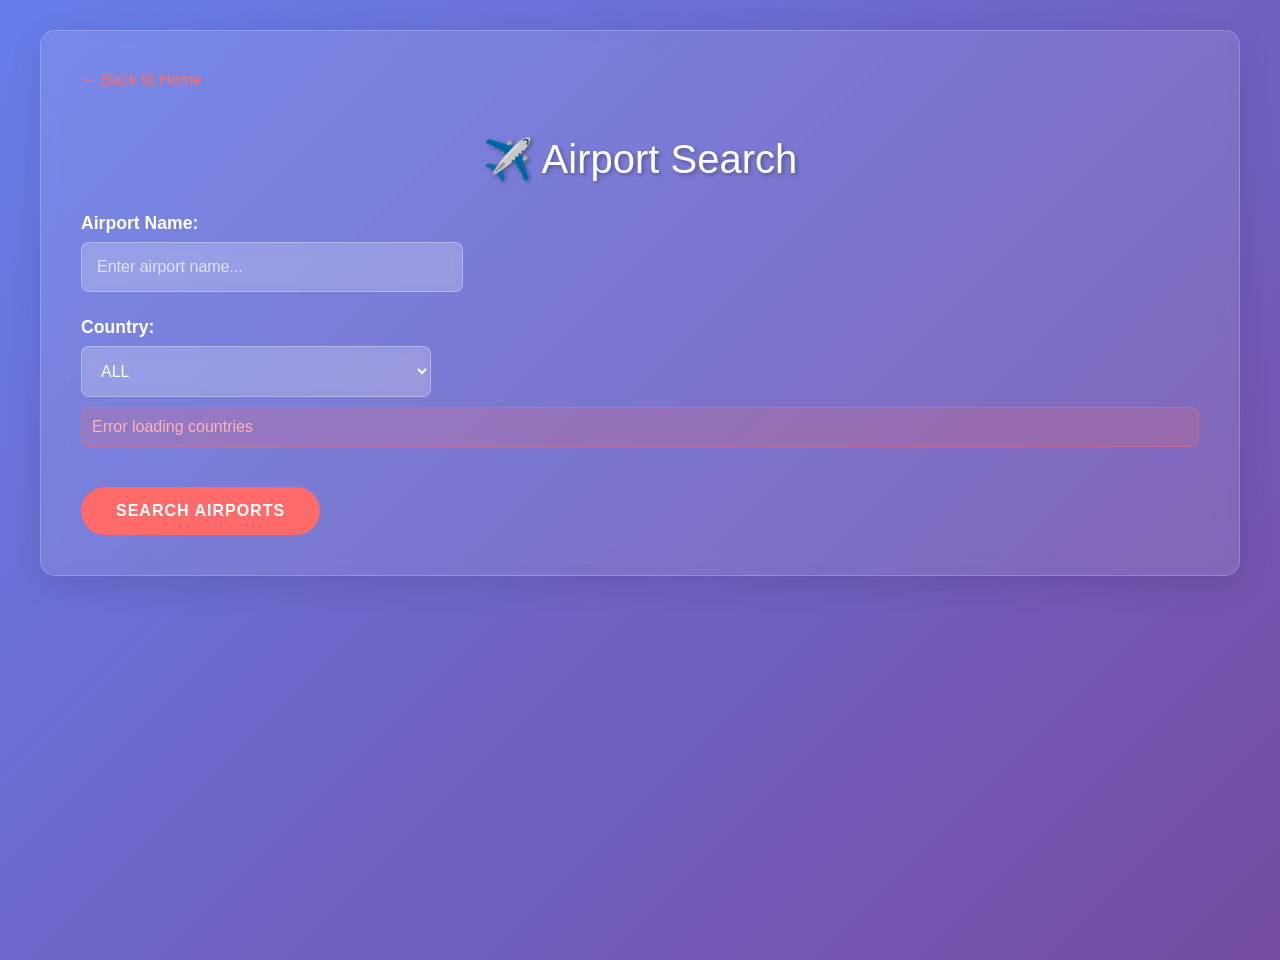
==== templates/airports.html @ f55372cd "feat: complete UI for airport search :)" ====
<!DOCTYPE html>
<html lang="en">
<head>
    <meta charset="UTF-8">
    <meta name="viewport" content="width=device-width, initial-scale=1.0">
    <title>Airport Search</title>
    <style>
        body {
            font-family: Arial, sans-serif;
            margin: 0;
            padding: 0;
            min-height: 100vh;
            background: linear-gradient(135deg, #667eea 0%, #764ba2 100%);
            color: white;
        }
        .container {
            max-width: 1200px;
            margin: 0 auto;
            padding: 30px;
            min-height: 100vh;
        }
        .main-content {
            background: rgba(255, 255, 255, 0.1);
            border-radius: 15px;
            padding: 40px;
            backdrop-filter: blur(10px);
            border: 1px solid rgba(255, 255, 255, 0.2);
            box-shadow: 0 8px 32px rgba(0,0,0,0.1);
            margin-bottom: 30px;
        }
        h1 {
            color: white;
            margin-bottom: 30px;
            font-size: 2.5rem;
            font-weight: 300;
            text-shadow: 2px 2px 4px rgba(0,0,0,0.3);
            text-align: center;
        }
        .home-link {
            display: inline-block;
            color: #ff6b6b;
            text-decoration: none;
            margin-bottom: 20px;
            font-size: 1rem;
            transition: all 0.3s ease;
        }
        .home-link:hover {
            color: #ff5252;
            text-shadow: 0 2px 4px rgba(0,0,0,0.2);
        }
        .form-group {
            margin-bottom: 25px;
        }
        label {
            display: block;
            margin-bottom: 8px;
            font-weight: 600;
            color: white;
            font-size: 1.1rem;
        }
        input[type="text"], select {
            width: 100%;
            max-width: 350px;
            padding: 15px;
            border: 1px solid rgba(255, 255, 255, 0.3);
            border-radius: 8px;
            font-size: 16px;
            background: rgba(255, 255, 255, 0.15);
            color: white;
            backdrop-filter: blur(5px);
            transition: all 0.3s ease;
        }
        input[type="text"]:focus, select:focus {
            outline: none;
            border-color: #ff6b6b;
            background: rgba(255, 255, 255, 0.25);
            box-shadow: 0 0 15px rgba(255, 107, 107, 0.3);
        }
        input[type="text"]::placeholder {
            color: rgba(255, 255, 255, 0.7);
        }
        select option {
            background: #764ba2;
            color: white;
        }
        button {
            background: #ff6b6b;
            color: white;
            padding: 15px 35px;
            border: none;
            border-radius: 25px;
            cursor: pointer;
            font-size: 16px;
            font-weight: 600;
            margin-top: 15px;
            transition: all 0.3s ease;
            text-transform: uppercase;
            letter-spacing: 1px;
        }
        button:hover {
            background: #ff5252;
            transform: translateY(-1px);
            box-shadow: 0 4px 15px rgba(255, 107, 107, 0.4);
        }
        button:disabled {
            background: rgba(108, 117, 125, 0.6);
            cursor: not-allowed;
            transform: none;
            box-shadow: none;
        }
        .loading {
            display: none;
            color: #ff6b6b;
            font-style: italic;
            margin-top: 10px;
        }
        .error {
            color: #ffb3b3;
            margin-top: 10px;
            display: none;
            background: rgba(255, 107, 107, 0.2);
            padding: 10px;
            border-radius: 8px;
            border: 1px solid rgba(255, 107, 107, 0.4);
        }
        .results {
            background: rgba(255, 255, 255, 0.1);
            border-radius: 15px;
            padding: 30px;
            backdrop-filter: blur(10px);
            border: 1px solid rgba(255, 255, 255, 0.2);
            box-shadow: 0 8px 32px rgba(0,0,0,0.1);
        }
        .results h2 {
            color: white;
            margin-bottom: 20px;
            font-size: 2rem;
            font-weight: 400;
            text-align: center;
        }
        table {
            width: 100%;
            border-collapse: collapse;
            margin-top: 20px;
            background: rgba(255, 255, 255, 0.05);
            border-radius: 10px;
            overflow: hidden;
            box-shadow: 0 4px 15px rgba(0,0,0,0.1);
        }
        th, td {
            padding: 15px 12px;
            text-align: left;
            border-bottom: 1px solid rgba(255, 255, 255, 0.1);
        }
        th {
            background: rgba(255, 255, 255, 0.1);
            font-weight: 600;
            color: white;
            text-transform: uppercase;
            letter-spacing: 1px;
            font-size: 0.9rem;
        }
        td {
            color: rgba(255, 255, 255, 0.9);
        }
        td strong {
            color: white;
        }
        tr:hover {
            background: rgba(255, 255, 255, 0.1);
        }
        .no-results {
            text-align: center;
            color: rgba(255, 255, 255, 0.7);
            font-style: italic;
            padding: 40px;
            font-size: 1.1rem;
        }
        .results-count {
            color: rgba(255, 255, 255, 0.8);
            margin-bottom: 15px;
            font-size: 1.1rem;
            text-align: center;
        }
        
        @media (max-width: 768px) {
            .container {
                padding: 20px;
            }
            .main-content {
                padding: 25px 20px;
            }
            h1 {
                font-size: 2rem;
            }
            input[type="text"], select {
                max-width: 100%;
            }
            table {
                font-size: 0.9rem;
            }
            th, td {
                padding: 10px 8px;
            }
        }
    </style>
</head>
<body>
    <div class="container">
        <div class="main-content">
            <a href="/" class="home-link">← Back to Home</a>
            <h1>✈️ Airport Search</h1>
            
            <form id="searchForm">
            <div class="form-group">
                <label for="airportName">Airport Name:</label>
                <input type="text" id="airportName" name="name" placeholder="Enter airport name..." required>
            </div>
            
            <div class="form-group">
                <label for="country">Country:</label>
                <select id="country" name="country">
                    <option value="ALL">ALL</option>
                </select>
                <div class="loading" id="countryLoading">Loading countries...</div>
                <div class="error" id="countryError">Error loading countries</div>
            </div>
            
            <button type="submit" id="searchButton">Search Airports</button>
            <div class="loading" id="searchLoading">Searching...</div>
            <div class="error" id="searchError"></div>
        </form>
        </div>
        
        <div class="results" id="results" style="display: none;">
            <h2>Search Results</h2>
            <div class="results-count" id="resultsCount"></div>
            <div id="resultsTable"></div>
        </div>
    </div>

    <script>
        // Load countries on page load
        document.addEventListener('DOMContentLoaded', function() {
            loadCountries();
        });

        // Load countries from API
        async function loadCountries() {
            const countrySelect = document.getElementById('country');
            const countryLoading = document.getElementById('countryLoading');
            const countryError = document.getElementById('countryError');
            
            countryLoading.style.display = 'block';
            countryError.style.display = 'none';
            
            try {
                const response = await fetch('/api/country');
                if (!response.ok) {
                    throw new Error('Failed to load countries');
                }
                
                const data = await response.json();
                
                // Clear existing options except ALL
                countrySelect.innerHTML = '<option value="ALL">ALL</option>';
                
                // Add countries to dropdown, sorted by name
                data.countries.forEach(country => {
                    const option = document.createElement('option');
                    option.value = country.code;  // Use code as value instead of id
                    option.textContent = country.name;
                    countrySelect.appendChild(option);
                });
                
                countryLoading.style.display = 'none';
            } catch (error) {
                console.error('Error loading countries:', error);
                countryLoading.style.display = 'none';
                countryError.style.display = 'block';
            }
        }

        // Handle form submission
        document.getElementById('searchForm').addEventListener('submit', async function(e) {
            e.preventDefault();
            
            const airportName = document.getElementById('airportName').value.trim();
            const country = document.getElementById('country').value;
            const searchButton = document.getElementById('searchButton');
            const searchLoading = document.getElementById('searchLoading');
            const searchError = document.getElementById('searchError');
            const results = document.getElementById('results');
            
            if (!airportName) {
                searchError.textContent = 'Please enter an airport name';
                searchError.style.display = 'block';
                return;
            }
            
            // Show loading state
            searchButton.disabled = true;
            searchLoading.style.display = 'block';
            searchError.style.display = 'none';
            results.style.display = 'none';
            
            try {
                // Build API URL
                let apiUrl = `/api/airport/search?name=${encodeURIComponent(airportName)}`;
                if (country !== 'ALL') {
                    apiUrl += `&country=${encodeURIComponent(country)}`;
                }
                
                const response = await fetch(apiUrl);
                if (!response.ok) {
                    throw new Error('Search failed');
                }
                
                const data = await response.json();
                displayResults(data);
                
            } catch (error) {
                console.error('Error searching airports:', error);
                searchError.textContent = 'Error searching airports. Please try again.';
                searchError.style.display = 'block';
            } finally {
                // Hide loading state
                searchButton.disabled = false;
                searchLoading.style.display = 'none';
            }
        });

        // Display search results
        function displayResults(data) {
            const results = document.getElementById('results');
            const resultsCount = document.getElementById('resultsCount');
            const resultsTable = document.getElementById('resultsTable');
            
            resultsCount.textContent = `Found ${data.count} airport(s)`;
            
            if (data.count === 0) {
                resultsTable.innerHTML = '<div class="no-results">No airports found matching your criteria.</div>';
            } else {
                // Create table
                let tableHTML = `
                    <table>
                        <thead>
                            <tr>
                                <th>Name</th>
                                <th>IATA</th>
                                <th>ICAO</th>
                                <th>City</th>
                                <th>Country</th>
                                <th>Type</th>
                                <th>Elevation (ft)</th>
                            </tr>
                        </thead>
                        <tbody>
                `;
                
                data.airports.forEach(airport => {
                    tableHTML += `
                        <tr>
                            <td><strong>${escapeHtml(airport.name || 'N/A')}</strong></td>
                            <td>${escapeHtml(airport.iata_code || 'N/A')}</td>
                            <td>${escapeHtml(airport.icao_code || 'N/A')}</td>
                            <td>${escapeHtml(airport.municipality || 'N/A')}</td>
                            <td>${escapeHtml(airport.iso_country || 'N/A')}</td>
                            <td>${escapeHtml(airport.type || 'N/A')}</td>
                            <td>${airport.elevation_ft || 'N/A'}</td>
                        </tr>
                    `;
                });
                
                tableHTML += '</tbody></table>';
                resultsTable.innerHTML = tableHTML;
            }
            
            results.style.display = 'block';
        }

        // Escape HTML to prevent XSS
        function escapeHtml(text) {
            const div = document.createElement('div');
            div.textContent = text;
            return div.innerHTML;
        }
    </script>
</body>
</html>
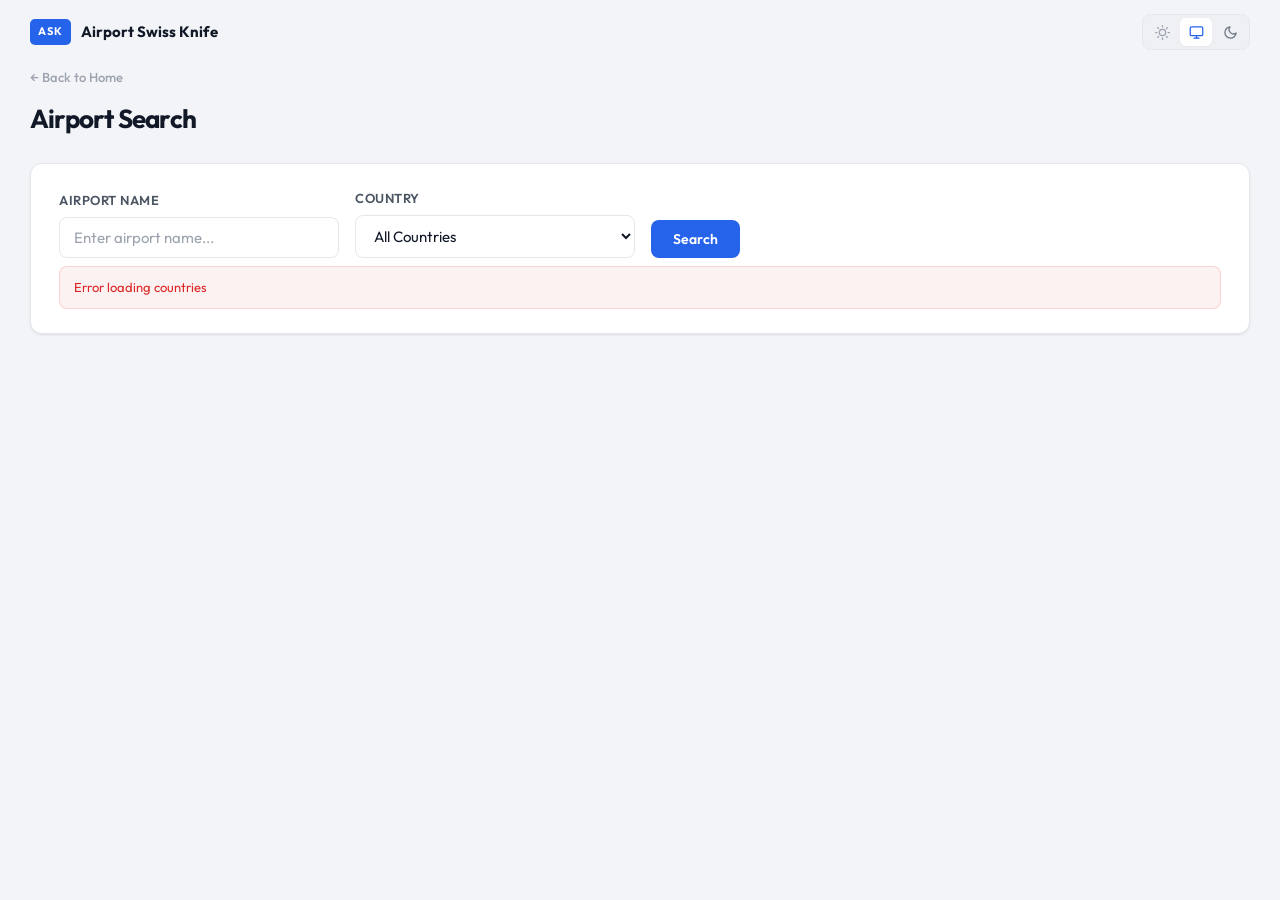
==== commit b9bbf244: "feat(ui): redesign with professional light/dark theme system Replace the purple gradient aesthetic w" ====
--- a/templates/airports.html
+++ b/templates/airports.html
@@ -3,276 +3,142 @@
 <head>
     <meta charset="UTF-8">
     <meta name="viewport" content="width=device-width, initial-scale=1.0">
-    <title>Airport Search</title>
+    <title>Airport Search &mdash; ASK</title>
+    <link rel="preconnect" href="https://fonts.googleapis.com">
+    <link rel="preconnect" href="https://fonts.gstatic.com" crossorigin>
+    <link href="https://fonts.googleapis.com/css2?family=Outfit:wght@300;400;500;600;700&family=JetBrains+Mono:wght@400;500&display=swap" rel="stylesheet">
+    <link rel="stylesheet" href="/static/theme.css">
+    <script>(function(){var t=localStorage.getItem('ask-theme')||'system';var r=t==='system'?(window.matchMedia('(prefers-color-scheme:dark)').matches?'dark':'light'):t;document.documentElement.setAttribute('data-theme',r)})();</script>
     <style>
-        body {
-            font-family: Arial, sans-serif;
+        .search-row {
+            display: flex;
+            gap: 16px;
+            align-items: flex-end;
+            flex-wrap: wrap;
+            margin-bottom: 8px;
+        }
+        .form-group input[type="text"] { width: 280px; }
+        .form-group select { width: 280px; }
+
+        .results-card {
+            background: var(--surface);
+            border: 1px solid var(--border);
+            border-radius: 12px;
+            box-shadow: var(--shadow-sm);
+            overflow: hidden;
+            margin-top: 24px;
+            transition: background-color 0.3s ease, border-color 0.3s ease;
+        }
+        .results-header {
+            padding: 16px 24px;
+            border-bottom: 1px solid var(--border);
+            display: flex;
+            align-items: center;
+            justify-content: space-between;
+        }
+        .results-header h2 {
+            font-size: 1rem;
+            font-weight: 600;
             margin: 0;
-            padding: 0;
-            min-height: 100vh;
-            background: linear-gradient(135deg, #667eea 0%, #764ba2 100%);
-            color: white;
-        }
-        .container {
-            max-width: 1200px;
-            margin: 0 auto;
-            padding: 30px;
-            min-height: 100vh;
-        }
-        .main-content {
-            background: rgba(255, 255, 255, 0.1);
-            border-radius: 15px;
-            padding: 40px;
-            backdrop-filter: blur(10px);
-            border: 1px solid rgba(255, 255, 255, 0.2);
-            box-shadow: 0 8px 32px rgba(0,0,0,0.1);
-            margin-bottom: 30px;
-        }
-        h1 {
-            color: white;
-            margin-bottom: 30px;
-            font-size: 2.5rem;
-            font-weight: 300;
-            text-shadow: 2px 2px 4px rgba(0,0,0,0.3);
-            text-align: center;
-        }
-        .home-link {
-            display: inline-block;
-            color: #ff6b6b;
-            text-decoration: none;
-            margin-bottom: 20px;
-            font-size: 1rem;
-            transition: all 0.3s ease;
-        }
-        .home-link:hover {
-            color: #ff5252;
-            text-shadow: 0 2px 4px rgba(0,0,0,0.2);
-        }
-        .form-group {
-            margin-bottom: 25px;
-        }
-        label {
-            display: block;
-            margin-bottom: 8px;
-            font-weight: 600;
-            color: white;
-            font-size: 1.1rem;
-        }
-        input[type="text"], select {
-            width: 100%;
-            max-width: 350px;
-            padding: 15px;
-            border: 1px solid rgba(255, 255, 255, 0.3);
-            border-radius: 8px;
-            font-size: 16px;
-            background: rgba(255, 255, 255, 0.15);
-            color: white;
-            backdrop-filter: blur(5px);
-            transition: all 0.3s ease;
-        }
-        input[type="text"]:focus, select:focus {
-            outline: none;
-            border-color: #ff6b6b;
-            background: rgba(255, 255, 255, 0.25);
-            box-shadow: 0 0 15px rgba(255, 107, 107, 0.3);
-        }
-        input[type="text"]::placeholder {
-            color: rgba(255, 255, 255, 0.7);
-        }
-        select option {
-            background: #764ba2;
-            color: white;
-        }
-        button {
-            background: #ff6b6b;
-            color: white;
-            padding: 15px 35px;
-            border: none;
-            border-radius: 25px;
-            cursor: pointer;
-            font-size: 16px;
-            font-weight: 600;
-            margin-top: 15px;
-            transition: all 0.3s ease;
-            text-transform: uppercase;
-            letter-spacing: 1px;
-        }
-        button:hover {
-            background: #ff5252;
-            transform: translateY(-1px);
-            box-shadow: 0 4px 15px rgba(255, 107, 107, 0.4);
-        }
-        button:disabled {
-            background: rgba(108, 117, 125, 0.6);
-            cursor: not-allowed;
-            transform: none;
-            box-shadow: none;
-        }
-        .loading {
-            display: none;
-            color: #ff6b6b;
-            font-style: italic;
-            margin-top: 10px;
-        }
-        .error {
-            color: #ffb3b3;
-            margin-top: 10px;
-            display: none;
-            background: rgba(255, 107, 107, 0.2);
-            padding: 10px;
-            border-radius: 8px;
-            border: 1px solid rgba(255, 107, 107, 0.4);
-        }
-        .results {
-            background: rgba(255, 255, 255, 0.1);
-            border-radius: 15px;
-            padding: 30px;
-            backdrop-filter: blur(10px);
-            border: 1px solid rgba(255, 255, 255, 0.2);
-            box-shadow: 0 8px 32px rgba(0,0,0,0.1);
-        }
-        .results h2 {
-            color: white;
-            margin-bottom: 20px;
-            font-size: 2rem;
-            font-weight: 400;
-            text-align: center;
-        }
-        table {
-            width: 100%;
-            border-collapse: collapse;
-            margin-top: 20px;
-            background: rgba(255, 255, 255, 0.05);
-            border-radius: 10px;
-            overflow: hidden;
-            box-shadow: 0 4px 15px rgba(0,0,0,0.1);
-        }
-        th, td {
-            padding: 15px 12px;
-            text-align: left;
-            border-bottom: 1px solid rgba(255, 255, 255, 0.1);
-        }
-        th {
-            background: rgba(255, 255, 255, 0.1);
-            font-weight: 600;
-            color: white;
-            text-transform: uppercase;
-            letter-spacing: 1px;
-            font-size: 0.9rem;
-        }
-        td {
-            color: rgba(255, 255, 255, 0.9);
-        }
-        td strong {
-            color: white;
-        }
-        tr:hover {
-            background: rgba(255, 255, 255, 0.1);
-        }
+        }
+        .results-count {
+            font-size: 0.8125rem;
+            color: var(--text-muted);
+        }
+        .results-body { overflow-x: auto; }
         .no-results {
             text-align: center;
-            color: rgba(255, 255, 255, 0.7);
-            font-style: italic;
-            padding: 40px;
-            font-size: 1.1rem;
-        }
-        .results-count {
-            color: rgba(255, 255, 255, 0.8);
-            margin-bottom: 15px;
-            font-size: 1.1rem;
-            text-align: center;
-        }
-        
+            color: var(--text-muted);
+            padding: 48px 24px;
+            font-size: 0.875rem;
+        }
+
         @media (max-width: 768px) {
-            .container {
-                padding: 20px;
-            }
-            .main-content {
-                padding: 25px 20px;
-            }
-            h1 {
-                font-size: 2rem;
-            }
-            input[type="text"], select {
-                max-width: 100%;
-            }
-            table {
-                font-size: 0.9rem;
-            }
-            th, td {
-                padding: 10px 8px;
-            }
+            .search-row { flex-direction: column; align-items: stretch; }
+            .form-group input[type="text"],
+            .form-group select { width: 100%; }
         }
     </style>
 </head>
 <body>
+    <div class="topbar">
+        <a href="/" class="topbar-brand"><span class="topbar-logo">ASK</span><span class="topbar-title">Airport Swiss Knife</span></a>
+        <div class="theme-switcher">
+            <button class="theme-btn" data-theme="light" title="Light theme"><svg xmlns="http://www.w3.org/2000/svg" viewBox="0 0 24 24" fill="none" stroke="currentColor" stroke-width="2" stroke-linecap="round" stroke-linejoin="round"><circle cx="12" cy="12" r="5"/><line x1="12" y1="1" x2="12" y2="3"/><line x1="12" y1="21" x2="12" y2="23"/><line x1="4.22" y1="4.22" x2="5.64" y2="5.64"/><line x1="18.36" y1="18.36" x2="19.78" y2="19.78"/><line x1="1" y1="12" x2="3" y2="12"/><line x1="21" y1="12" x2="23" y2="12"/><line x1="4.22" y1="19.78" x2="5.64" y2="18.36"/><line x1="18.36" y1="5.64" x2="19.78" y2="4.22"/></svg></button>
+            <button class="theme-btn" data-theme="system" title="System theme"><svg xmlns="http://www.w3.org/2000/svg" viewBox="0 0 24 24" fill="none" stroke="currentColor" stroke-width="2" stroke-linecap="round" stroke-linejoin="round"><rect x="2" y="3" width="20" height="14" rx="2" ry="2"/><line x1="8" y1="21" x2="16" y2="21"/><line x1="12" y1="17" x2="12" y2="21"/></svg></button>
+            <button class="theme-btn" data-theme="dark" title="Dark theme"><svg xmlns="http://www.w3.org/2000/svg" viewBox="0 0 24 24" fill="none" stroke="currentColor" stroke-width="2" stroke-linecap="round" stroke-linejoin="round"><path d="M21 12.79A9 9 0 1 1 11.21 3 7 7 0 0 0 21 12.79z"/></svg></button>
+        </div>
+    </div>
+
     <div class="container">
-        <div class="main-content">
-            <a href="/" class="home-link">← Back to Home</a>
-            <h1>✈️ Airport Search</h1>
-            
+        <div class="page-header">
+            <a href="/" class="back-link">&larr; Back to Home</a>
+            <h1>Airport Search</h1>
+        </div>
+
+        <div class="card">
             <form id="searchForm">
-            <div class="form-group">
-                <label for="airportName">Airport Name:</label>
-                <input type="text" id="airportName" name="name" placeholder="Enter airport name..." required>
+                <div class="search-row">
+                    <div class="form-group">
+                        <label for="airportName">Airport Name</label>
+                        <input type="text" id="airportName" name="name" placeholder="Enter airport name..." required>
+                    </div>
+                    <div class="form-group">
+                        <label for="country">Country</label>
+                        <select id="country" name="country">
+                            <option value="ALL">All Countries</option>
+                        </select>
+                    </div>
+                    <div class="form-group">
+                        <button type="submit" class="btn btn-primary" id="searchButton">Search</button>
+                    </div>
+                </div>
+                <div class="loading-msg" id="countryLoading">Loading countries...</div>
+                <div class="error-msg" id="countryError">Error loading countries</div>
+                <div class="loading-msg" id="searchLoading">Searching...</div>
+                <div class="error-msg" id="searchError"></div>
+            </form>
+        </div>
+
+        <div id="results" style="display:none;">
+            <div class="results-card">
+                <div class="results-header">
+                    <h2>Results</h2>
+                    <span class="results-count" id="resultsCount"></span>
+                </div>
+                <div class="results-body" id="resultsTable"></div>
             </div>
-            
-            <div class="form-group">
-                <label for="country">Country:</label>
-                <select id="country" name="country">
-                    <option value="ALL">ALL</option>
-                </select>
-                <div class="loading" id="countryLoading">Loading countries...</div>
-                <div class="error" id="countryError">Error loading countries</div>
-            </div>
-            
-            <button type="submit" id="searchButton">Search Airports</button>
-            <div class="loading" id="searchLoading">Searching...</div>
-            <div class="error" id="searchError"></div>
-        </form>
-        </div>
-        
-        <div class="results" id="results" style="display: none;">
-            <h2>Search Results</h2>
-            <div class="results-count" id="resultsCount"></div>
-            <div id="resultsTable"></div>
         </div>
     </div>
 
+    <script src="/static/theme.js"></script>
     <script>
-        // Load countries on page load
         document.addEventListener('DOMContentLoaded', function() {
             loadCountries();
         });
 
-        // Load countries from API
         async function loadCountries() {
             const countrySelect = document.getElementById('country');
             const countryLoading = document.getElementById('countryLoading');
             const countryError = document.getElementById('countryError');
-            
+
             countryLoading.style.display = 'block';
             countryError.style.display = 'none';
-            
+
             try {
                 const response = await fetch('/api/country');
-                if (!response.ok) {
-                    throw new Error('Failed to load countries');
-                }
-                
+                if (!response.ok) throw new Error('Failed to load countries');
+
                 const data = await response.json();
-                
-                // Clear existing options except ALL
-                countrySelect.innerHTML = '<option value="ALL">ALL</option>';
-                
-                // Add countries to dropdown, sorted by name
+                countrySelect.innerHTML = '<option value="ALL">All Countries</option>';
+
                 data.countries.forEach(country => {
                     const option = document.createElement('option');
-                    option.value = country.code;  // Use code as value instead of id
+                    option.value = country.code;
                     option.textContent = country.name;
                     countrySelect.appendChild(option);
                 });
-                
+
                 countryLoading.style.display = 'none';
             } catch (error) {
                 console.error('Error loading countries:', error);
@@ -281,105 +147,81 @@
             }
         }
 
-        // Handle form submission
         document.getElementById('searchForm').addEventListener('submit', async function(e) {
             e.preventDefault();
-            
+
             const airportName = document.getElementById('airportName').value.trim();
             const country = document.getElementById('country').value;
             const searchButton = document.getElementById('searchButton');
             const searchLoading = document.getElementById('searchLoading');
             const searchError = document.getElementById('searchError');
             const results = document.getElementById('results');
-            
+
             if (!airportName) {
                 searchError.textContent = 'Please enter an airport name';
                 searchError.style.display = 'block';
                 return;
             }
-            
-            // Show loading state
+
             searchButton.disabled = true;
             searchLoading.style.display = 'block';
             searchError.style.display = 'none';
             results.style.display = 'none';
-            
+
             try {
-                // Build API URL
                 let apiUrl = `/api/airport/search?name=${encodeURIComponent(airportName)}`;
                 if (country !== 'ALL') {
                     apiUrl += `&country=${encodeURIComponent(country)}`;
                 }
-                
+
                 const response = await fetch(apiUrl);
-                if (!response.ok) {
-                    throw new Error('Search failed');
-                }
-                
+                if (!response.ok) throw new Error('Search failed');
+
                 const data = await response.json();
                 displayResults(data);
-                
             } catch (error) {
                 console.error('Error searching airports:', error);
                 searchError.textContent = 'Error searching airports. Please try again.';
                 searchError.style.display = 'block';
             } finally {
-                // Hide loading state
                 searchButton.disabled = false;
                 searchLoading.style.display = 'none';
             }
         });
 
-        // Display search results
         function displayResults(data) {
             const results = document.getElementById('results');
             const resultsCount = document.getElementById('resultsCount');
             const resultsTable = document.getElementById('resultsTable');
-            
-            resultsCount.textContent = `Found ${data.count} airport(s)`;
-            
+
+            resultsCount.textContent = data.count + ' airport(s)';
+
             if (data.count === 0) {
                 resultsTable.innerHTML = '<div class="no-results">No airports found matching your criteria.</div>';
             } else {
-                // Create table
-                let tableHTML = `
-                    <table>
-                        <thead>
-                            <tr>
-                                <th>Name</th>
-                                <th>IATA</th>
-                                <th>ICAO</th>
-                                <th>City</th>
-                                <th>Country</th>
-                                <th>Type</th>
-                                <th>Elevation (ft)</th>
-                            </tr>
-                        </thead>
-                        <tbody>
-                `;
-                
+                let tableHTML = '<table><thead><tr>' +
+                    '<th>Name</th><th>IATA</th><th>ICAO</th><th>City</th><th>Country</th><th>Type</th><th>Elevation (ft)</th>' +
+                    '</tr></thead><tbody>';
+
                 data.airports.forEach(airport => {
-                    tableHTML += `
-                        <tr>
-                            <td><strong>${escapeHtml(airport.name || 'N/A')}</strong></td>
-                            <td>${escapeHtml(airport.iata_code || 'N/A')}</td>
-                            <td>${escapeHtml(airport.icao_code || 'N/A')}</td>
-                            <td>${escapeHtml(airport.municipality || 'N/A')}</td>
-                            <td>${escapeHtml(airport.iso_country || 'N/A')}</td>
-                            <td>${escapeHtml(airport.type || 'N/A')}</td>
-                            <td>${airport.elevation_ft || 'N/A'}</td>
-                        </tr>
-                    `;
+                    tableHTML += '<tr>' +
+                        '<td><strong>' + escapeHtml(airport.name || 'N/A') + '</strong></td>' +
+                        '<td>' + escapeHtml(airport.iata_code || 'N/A') + '</td>' +
+                        '<td>' + escapeHtml(airport.icao_code || 'N/A') + '</td>' +
+                        '<td>' + escapeHtml(airport.municipality || 'N/A') + '</td>' +
+                        '<td>' + escapeHtml(airport.iso_country || 'N/A') + '</td>' +
+                        '<td>' + escapeHtml(airport.type || 'N/A') + '</td>' +
+                        '<td>' + (airport.elevation_ft || 'N/A') + '</td>' +
+                        '</tr>';
                 });
-                
+
                 tableHTML += '</tbody></table>';
                 resultsTable.innerHTML = tableHTML;
             }
-            
+
             results.style.display = 'block';
         }
 
-        // Escape HTML to prevent XSS
         function escapeHtml(text) {
             const div = document.createElement('div');
             div.textContent = text;
@@ -387,4 +229,4 @@
         }
     </script>
 </body>
-</html>+</html>
--- a/static/theme.css
+++ b/static/theme.css
@@ -0,0 +1,394 @@
+/* ==================================
+   Airport Swiss Knife — Shared Theme
+   ================================== */
+
+/* ---------- Light Theme ---------- */
+:root,
+[data-theme="light"] {
+    --bg: #f2f4f7;
+    --surface: #ffffff;
+    --surface-hover: #f8f9fb;
+    --surface-alt: #eef0f4;
+    --text: #111827;
+    --text-secondary: #4b5563;
+    --text-muted: #9ca3af;
+    --accent: #2563eb;
+    --accent-hover: #1d4ed8;
+    --accent-subtle: rgba(37, 99, 235, 0.06);
+    --accent-fg: #ffffff;
+    --border: #e5e7eb;
+    --border-strong: #d1d5db;
+    --error-fg: #dc2626;
+    --error-bg: rgba(220, 38, 38, 0.06);
+    --error-border: rgba(220, 38, 38, 0.15);
+    --success: #16a34a;
+    --shadow-xs: 0 1px 2px rgba(0,0,0,0.04);
+    --shadow-sm: 0 1px 3px rgba(0,0,0,0.06), 0 1px 2px rgba(0,0,0,0.04);
+    --shadow-md: 0 4px 12px rgba(0,0,0,0.06);
+    --shadow-lg: 0 10px 25px rgba(0,0,0,0.08);
+}
+
+/* ---------- Dark Theme ---------- */
+[data-theme="dark"] {
+    --bg: #0b101a;
+    --surface: #131a27;
+    --surface-hover: #1a2335;
+    --surface-alt: #1e283a;
+    --text: #e5e7eb;
+    --text-secondary: #9ca3af;
+    --text-muted: #6b7280;
+    --accent: #60a5fa;
+    --accent-hover: #93c5fd;
+    --accent-subtle: rgba(96, 165, 250, 0.08);
+    --accent-fg: #0b101a;
+    --border: #1f2937;
+    --border-strong: #374151;
+    --error-fg: #fca5a5;
+    --error-bg: rgba(252, 165, 165, 0.08);
+    --error-border: rgba(252, 165, 165, 0.15);
+    --success: #4ade80;
+    --shadow-xs: 0 1px 2px rgba(0,0,0,0.15);
+    --shadow-sm: 0 1px 3px rgba(0,0,0,0.2);
+    --shadow-md: 0 4px 12px rgba(0,0,0,0.3);
+    --shadow-lg: 0 10px 25px rgba(0,0,0,0.4);
+}
+
+/* ---------- Base Reset ---------- */
+*, *::before, *::after {
+    box-sizing: border-box;
+    margin: 0;
+    padding: 0;
+}
+
+body {
+    font-family: 'Outfit', system-ui, -apple-system, sans-serif;
+    background: var(--bg);
+    color: var(--text);
+    line-height: 1.6;
+    min-height: 100vh;
+    -webkit-font-smoothing: antialiased;
+    -moz-osx-font-smoothing: grayscale;
+    transition: background-color 0.3s ease, color 0.3s ease;
+}
+
+a { color: var(--accent); text-decoration: none; }
+a:hover { color: var(--accent-hover); }
+
+/* ---------- Top Bar ---------- */
+.topbar {
+    display: flex;
+    align-items: center;
+    justify-content: space-between;
+    padding: 14px 30px;
+    max-width: 1400px;
+    margin: 0 auto;
+}
+
+.topbar-brand {
+    font-weight: 700;
+    font-size: 0.9375rem;
+    color: var(--text);
+    text-decoration: none;
+    display: flex;
+    align-items: center;
+    gap: 10px;
+}
+
+.topbar-brand:hover { color: var(--text); }
+
+.topbar-logo {
+    background: var(--accent);
+    color: var(--accent-fg);
+    font-size: 0.6875rem;
+    font-weight: 700;
+    padding: 4px 8px;
+    border-radius: 5px;
+    letter-spacing: 0.08em;
+}
+
+/* ---------- Theme Switcher ---------- */
+.theme-switcher {
+    display: flex;
+    gap: 2px;
+    background: var(--surface-alt);
+    border: 1px solid var(--border);
+    border-radius: 8px;
+    padding: 3px;
+}
+
+.theme-btn {
+    display: flex;
+    align-items: center;
+    justify-content: center;
+    width: 32px;
+    height: 28px;
+    border: none;
+    border-radius: 6px;
+    background: transparent;
+    color: var(--text-muted);
+    cursor: pointer;
+    transition: all 0.15s ease;
+    font-size: 0;
+}
+
+.theme-btn svg { width: 15px; height: 15px; }
+.theme-btn:hover { color: var(--text-secondary); background: var(--surface-hover); }
+.theme-btn.active { color: var(--accent); background: var(--surface); box-shadow: var(--shadow-xs); }
+
+/* ---------- Layout ---------- */
+.container {
+    max-width: 1400px;
+    margin: 0 auto;
+    padding: 0 30px 40px;
+}
+
+/* ---------- Page Header ---------- */
+.page-header {
+    margin-bottom: 24px;
+}
+
+.page-header h1 {
+    font-size: 1.625rem;
+    font-weight: 700;
+    letter-spacing: -0.03em;
+    margin: 0;
+}
+
+.back-link {
+    display: inline-flex;
+    align-items: center;
+    gap: 6px;
+    color: var(--text-muted);
+    text-decoration: none;
+    font-size: 0.8125rem;
+    font-weight: 500;
+    margin-bottom: 10px;
+    transition: color 0.15s ease;
+}
+
+.back-link:hover { color: var(--accent); }
+
+/* ---------- Cards ---------- */
+.card {
+    background: var(--surface);
+    border: 1px solid var(--border);
+    border-radius: 12px;
+    padding: 24px 28px;
+    box-shadow: var(--shadow-sm);
+    transition: background-color 0.3s ease, border-color 0.3s ease;
+}
+
+/* ---------- Form Elements ---------- */
+label {
+    display: block;
+    font-size: 0.8125rem;
+    font-weight: 600;
+    color: var(--text-secondary);
+    text-transform: uppercase;
+    letter-spacing: 0.04em;
+    margin-bottom: 6px;
+}
+
+input[type="text"],
+input[type="number"],
+select {
+    padding: 10px 14px;
+    border: 1px solid var(--border);
+    border-radius: 8px;
+    font-size: 0.9375rem;
+    font-family: 'Outfit', system-ui, sans-serif;
+    background: var(--surface);
+    color: var(--text);
+    transition: border-color 0.15s ease, box-shadow 0.15s ease, background-color 0.3s ease;
+    outline: none;
+}
+
+input[type="text"]:focus,
+input[type="number"]:focus,
+select:focus {
+    border-color: var(--accent);
+    box-shadow: 0 0 0 3px var(--accent-subtle);
+}
+
+input::placeholder { color: var(--text-muted); }
+
+select option {
+    background: var(--surface);
+    color: var(--text);
+}
+
+input[type="number"]::-webkit-outer-spin-button,
+input[type="number"]::-webkit-inner-spin-button {
+    -webkit-appearance: none;
+    margin: 0;
+}
+input[type="number"] { -moz-appearance: textfield; }
+
+/* ---------- Buttons ---------- */
+.btn {
+    display: inline-flex;
+    align-items: center;
+    justify-content: center;
+    gap: 8px;
+    padding: 10px 22px;
+    border: none;
+    border-radius: 8px;
+    font-size: 0.875rem;
+    font-family: 'Outfit', system-ui, sans-serif;
+    font-weight: 600;
+    cursor: pointer;
+    transition: all 0.15s ease;
+}
+
+.btn-primary {
+    background: var(--accent);
+    color: var(--accent-fg);
+}
+
+.btn-primary:hover {
+    background: var(--accent-hover);
+    box-shadow: var(--shadow-md);
+    transform: translateY(-1px);
+}
+
+.btn:disabled {
+    opacity: 0.45;
+    cursor: not-allowed;
+    transform: none !important;
+    box-shadow: none !important;
+}
+
+/* ---------- Feedback ---------- */
+.loading-msg {
+    display: none;
+    color: var(--text-muted);
+    font-size: 0.8125rem;
+    margin-top: 8px;
+}
+
+.error-msg {
+    display: none;
+    color: var(--error-fg);
+    background: var(--error-bg);
+    border: 1px solid var(--error-border);
+    padding: 10px 14px;
+    border-radius: 8px;
+    font-size: 0.8125rem;
+    margin-top: 8px;
+}
+
+/* ---------- Tables ---------- */
+table {
+    width: 100%;
+    border-collapse: collapse;
+}
+
+th, td {
+    padding: 11px 14px;
+    text-align: left;
+    border-bottom: 1px solid var(--border);
+    font-size: 0.8125rem;
+}
+
+th {
+    font-weight: 600;
+    color: var(--text-secondary);
+    text-transform: uppercase;
+    letter-spacing: 0.04em;
+    font-size: 0.6875rem;
+    background: var(--surface-alt);
+}
+
+tbody tr { transition: background-color 0.1s ease; }
+tbody tr:hover { background: var(--accent-subtle); }
+
+td strong { color: var(--text); font-weight: 600; }
+
+/* ---------- Chips ---------- */
+.type-chips {
+    display: flex;
+    flex-wrap: wrap;
+    gap: 6px;
+}
+
+.type-chip {
+    display: inline-block;
+    padding: 5px 14px;
+    border-radius: 20px;
+    font-size: 0.8125rem;
+    font-weight: 500;
+    cursor: pointer;
+    transition: all 0.15s ease;
+    border: 1px solid var(--border);
+    background: var(--surface);
+    color: var(--text-secondary);
+    user-select: none;
+}
+
+.type-chip:hover { border-color: var(--border-strong); color: var(--text); }
+.type-chip.active {
+    background: var(--accent);
+    border-color: var(--accent);
+    color: var(--accent-fg);
+}
+
+/* ---------- Summary ---------- */
+.summary strong { color: var(--accent); }
+
+/* ---------- Footer ---------- */
+.site-footer {
+    border-top: 1px solid var(--border);
+    padding: 16px 30px;
+    text-align: center;
+    font-size: 0.8125rem;
+    color: var(--text-muted);
+    max-width: 1400px;
+    margin: 40px auto 0;
+}
+
+.site-footer strong { color: var(--accent); font-weight: 600; }
+
+/* ---------- Leaflet Overrides ---------- */
+.leaflet-popup-content-wrapper {
+    background: var(--surface) !important;
+    color: var(--text) !important;
+    border-radius: 10px !important;
+    box-shadow: var(--shadow-lg) !important;
+    border: 1px solid var(--border) !important;
+}
+
+.leaflet-popup-tip {
+    background: var(--surface) !important;
+}
+
+.leaflet-popup-content {
+    margin: 14px 16px !important;
+    font-family: 'Outfit', system-ui, sans-serif !important;
+    font-size: 0.8125rem !important;
+    line-height: 1.6 !important;
+}
+
+.leaflet-popup-close-button {
+    color: var(--text-muted) !important;
+}
+
+.leaflet-control-attribution {
+    background: var(--surface) !important;
+    color: var(--text-muted) !important;
+    font-size: 0.625rem !important;
+}
+
+.leaflet-control-attribution a {
+    color: var(--text-secondary) !important;
+}
+
+/* ---------- Responsive ---------- */
+@media (max-width: 768px) {
+    .topbar { padding: 12px 16px; }
+    .container { padding: 0 16px 30px; }
+    .card { padding: 20px; }
+}
+
+@media (max-width: 480px) {
+    .topbar-title { display: none; }
+}
